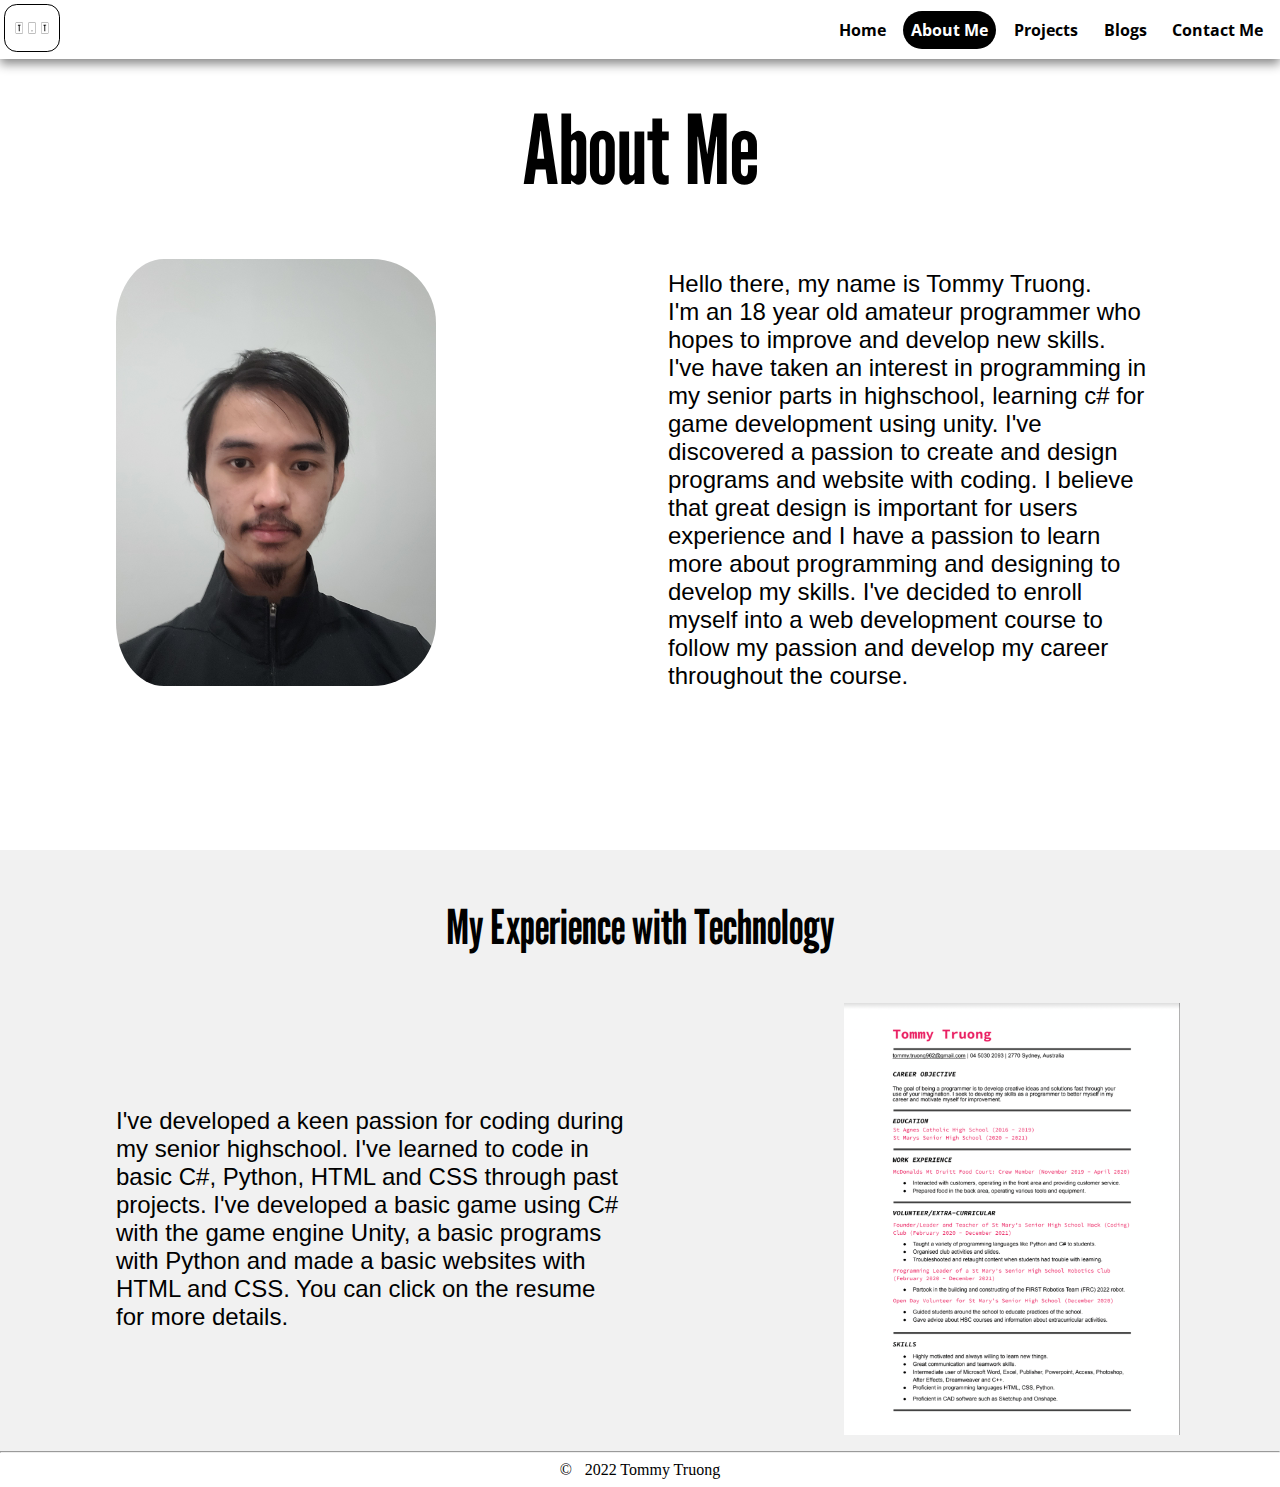
==== About-Me.html @ b5cc18b6 "final" ====
<!DOCTYPE html>
<html lang="en">
  <head>
    <meta charset="UTF-8" />
    <meta http-equiv="X-UA-Compatible" content="IE=edge" />
    <meta name="viewport" content="width=device-width, initial-scale=1.0" />
    <title>About Me</title>
    <link rel="stylesheet" href="style.css" />
    <link rel="preconnect" href="https://fonts.googleapis.com" />
    <link rel="preconnect" href="https://fonts.gstatic.com" crossorigin />
    <link
      rel="stylesheet"
      href="https://cdnjs.cloudflare.com/ajax/libs/font-awesome/4.7.0/css/font-awesome.min.css"
    />
  </head>
  <body>
    <!-- Navigation Bar-->
    <nav>
      <img src="Images/TT-logos.svg" alt="Logo" class="logo" />
      <input type="checkbox" id="click" />
      <label for="click" class="menu-bar">
        <i class="fa fa-bars"></i>
      </label>
      <ul>
        <li><a href="index.html">Home</a></li>
        <li><a href="About-Me.html" class="active">About Me</a></li>
        <li><a href="Projects.html">Projects</a></li>
        <li><a href="Blogs.html">Blogs</a></li>
        <li><a href="Contact-Me.html">Contact Me</a></li>
      </ul>
    </nav>

    <!--Header-->
    <header class="about-me">
      <h1>About Me</h1>
    </header>
    <!-- Main Content -->
    <main class="about-me-content">
      <img src="Images/Photo.jpg" alt="selfie-photo" />
      <p>
        Hello there, my name is Tommy Truong.<br />
        I'm an 18 year old amateur programmer who hopes to improve and develop
        new skills. I've have taken an interest in programming in my senior
        parts in highschool, learning c# for game development using unity. I've
        discovered a passion to create and design programs and website with
        coding. I believe that great design is important for users experience
        and I have a passion to learn more about programming and designing to
        develop my skills. I've decided to enroll myself into a web development
        course to follow my passion and develop my career throughout the course.
      </p>
    </main>

    <section class="experience">
      <h2>My Experience with Technology</h2>
      <div class="experience-content">
        <p>
          I've developed a keen passion for coding during my senior highschool.
          I've learned to code in basic C#, Python, HTML and CSS through past
          projects. I've developed a basic game using C# with the game engine
          Unity, a basic programs with Python and made a basic websites with
          HTML and CSS. You can click on the resume for more details.
        </p>
        <a
          href="https://drive.google.com/file/d/1ZmtoTCa5LMk7BPCjzWtF77D8kK9h1fjk/view?usp=sharing"
          class="resume-img"
        ></a>
      </div>
    </section>
    <!--Footer-->
    <hr />
    <footer>
      <span>&#169;</span>
      <p>2022 Tommy Truong</p>
    </footer>
  </body>
</html>
---- style.css ----
/* Font Imports */
@import url("https://fonts.googleapis.com/css2?family=League+Gothic&family=Open+Sans:wght@400;600&family=Roboto:wght@100&display=swap");
@import url("https://fonts.googleapis.com/css2?family=League+Gothic&family=Open+Sans:wght@400;600&family=Roboto:wght@100&family=Smooch+Sans:wght@600&display=swap");
@import url("https://fonts.googleapis.com/css2?family=Bebas+Neue&display=swap");
@import url('https://fonts.googleapis.com/css2?family=Bebas+Neue&display=swap');

/* Custom Variables */
:root {
  --white: #ffffff;
  --black: #000000;
  --grey: #f1f1f1;
}
/*Resets Base */
* {
  margin: 0;
  padding: 0;
  box-sizing: border-box;
}

/* Navigation Bar */

nav {
  width: 100vw;
  height: 3.7rem;
  background-color: var(--white);
  display: flex;
  justify-content: space-between;
  padding: 0.25rem;
  box-shadow: 0px 5px 10px #888888;
}
li,
a {
  text-decoration: none;
  list-style: none;
  color: var(--black);
}



.logo { /* Logo on the top left */
  width: 3.5rem;
  height: 3rem;
  border: solid 0.1rem black;
  border-radius: 0.8rem;
  z-index: 10;
  background-color: var(--white);
}

nav ul {
  display: flex;
  flex-direction: row;
  align-items: center;
}
#click:checked ~ ul {
  left: 0%;
}

#click {
  display: none;
}
nav .menu-bar i {
  color: var(--black);
  font-size: 2rem;
  display: flex;
  padding-top: 0.2rem;
  display: none;
  cursor: pointer;
}

nav .menu-bar {
  z-index: 10;
}

nav ul li {
  padding: 0.3rem;
}

nav ul li a {
  font-family: "Open Sans", sans-serif;
  font-weight: bold;
  color: black;
  border-radius: 2rem;
  padding: 0.5rem;
  transition: all 0.2s ease;
  white-space: nowrap;
}

nav ul li a:hover {
  background-color: var(--black);
  color: var(--white);
}

@media (max-width: 500px) {
  nav ul {
    position: absolute;
    flex-direction: column;
    background-color: var(--grey);
    height: 23rem;
    width: 100vw;
    top: 3.5rem;
    padding-top: 1rem;
    row-gap: 2.5rem;
    left: -120%;
    transition: all 0.4s ease;
    box-shadow: 0px 5px 10px #888888;
    z-index: 5;
  }

  nav .menu-bar i {
    display: flex;
  }
}

.active {
  color: white;
  background-color: black;
}

/* Base Element Styling */
header {
  /* Header */
  text-align: center;
  padding: 2rem;
  display: block;
  font-family: "League Gothic", sans-serif;
  font-size: clamp(1.5rem, 1.5rem + 2.5vw, 3rem);
}

footer {
  /* Footer */
  padding: 0.5rem;
  display: flex;
  justify-content: center;
  gap: 1%;
}
/* Homepage */
.homepage {
  position: relative;
  height: 100vh;
  width: 100%;
  display: flex;
  align-items: center;
  justify-content: center;
  content: "";
  background: url("Images/pexels-hasan-albari-1229861.jpg") center;
  background-size: cover;
  opacity: 0.9;
  flex-direction: column;
  justify-content: center;
  color: white;
}

.homepage > h1 {
  z-index: 1;
  font-size: clamp(3rem, 2rem + 4vw, 8rem);
  white-space: nowrap;
}
.homepage > p {
  z-index: 1;
  font-size: clamp(1.5rem, 1rem + 2vw, 4rem);
}

.home-contacts i {
  width: 10rem;
}

/* About Me Page */

.about-me-content {
  display: flex;
  justify-content: center;
  flex-direction: row;
  align-items: center;
  flex-wrap: wrap;
  justify-content: space-around;
  padding-bottom: 8rem;
}

.about-me-content img {
  width: min(2vw + 60%, 21rem);
  padding-left: 1rem;
  border-radius: 4rem;
  margin-bottom: 1rem;
}



.about-me-content p {
  padding: 2rem;
  width: min(0.1vw + 60%, 34rem);
  font-size: clamp(0.5rem, 0.5rem + 2vw, 1.5rem);
  font-family: "Fira Sans", sans-serif;
}

/* About Me -> My experience with technology */

.experience {
  background-color: var(--grey);
}

.experience h2 {
  text-align: center;
  padding: 3rem;
  font-family: "League Gothic", sans-serif;
  display: block;
  font-size: clamp(1.5rem, 1.5rem + 2.5vw, 3rem);
}

.experience-content {
  display: flex;
  justify-content: space-around;
  align-items: center;
  flex-wrap: wrap;
  padding-bottom: 1rem;
}

.experience-content img {
  width: min(1vw + 60%, 21rem);
  padding: 1rem;
}


.resume-img{ /* The image for my resume. This is attached to a <a> tag */
  background: url("Images/Resume.png") no-repeat;
  background-size: cover;
  display: flex;
  width: min(1vw + 100%, 21rem);
  height: 27rem;
}

.experience-content p {
  width: min(1vw + 60%, 34rem);
  font-family: "Fira Sans", sans-serif;
  font-size: clamp(0.5rem, 0.5rem + 2vw, 1.5rem);
  padding: 1rem;
}
/* Projects */
.main-projects{
  display: flex;
  justify-content: space-around;
  align-items: center;
  flex-wrap: wrap;
  margin-bottom: 12rem;
}

.projects-links{
  font-weight: bold;
  margin-left: 15%;
  margin-right: 25%;
  text-decoration: underline;
}



/* Blogs */
.main-blog {
  display: flex;
  justify-content: space-around;
  flex-wrap: wrap;
}

.card {
  margin: 1.9rem;
  position: relative;
  transition: all 0.1s ease-in;
  top: 0;
  cursor: pointer;
  box-shadow: 0 2px 5px rgba(0, 0, 0, 0.1);
}

.card:hover {
  top: -0.5rem;
  box-shadow: 0 4px 5px rgba(0, 0, 0, 0.2);
}

.card img {
  width: 20rem;
  position: relative;
  top: 0.25rem;
}

.container {
  background-color: var(--grey);
  padding: 0.5rem;
  bottom: 0.25rem;
  height: auto;
  width: 20rem;
  font-size: clamp(0.5rem, 0.5rem + 2vw, 1.5rem);
  text-transform: uppercase;
  font-family: 'Bebas Neue', cursive;
}



.date-time{
  padding: 0.3rem;
  background-color: var(--grey);
  text-align: center;
}

/* Contact Me */
.contacts-info img {
  width: 21rem;
  border: 0.5rem solid black;
  border-radius: 70%;
}

.contact-container p {
  font-size: clamp(1.5rem, 1rem + 2vw, 4rem);
  align-self: center;
  font-family: "Bebas Neue", cursive;
  padding: 1.5rem;
  margin-left: 1.5rem;
}

.icons { /* Icons for Linkedin, Instagram, Github and Twitter */
  display: flex;
  justify-content: center;
  gap: 12%;
  font-size: 2.5rem;
  padding: 2rem;
}

.contact-container {
  display: flex;
  justify-content: space-around;
  flex-wrap: wrap;
}
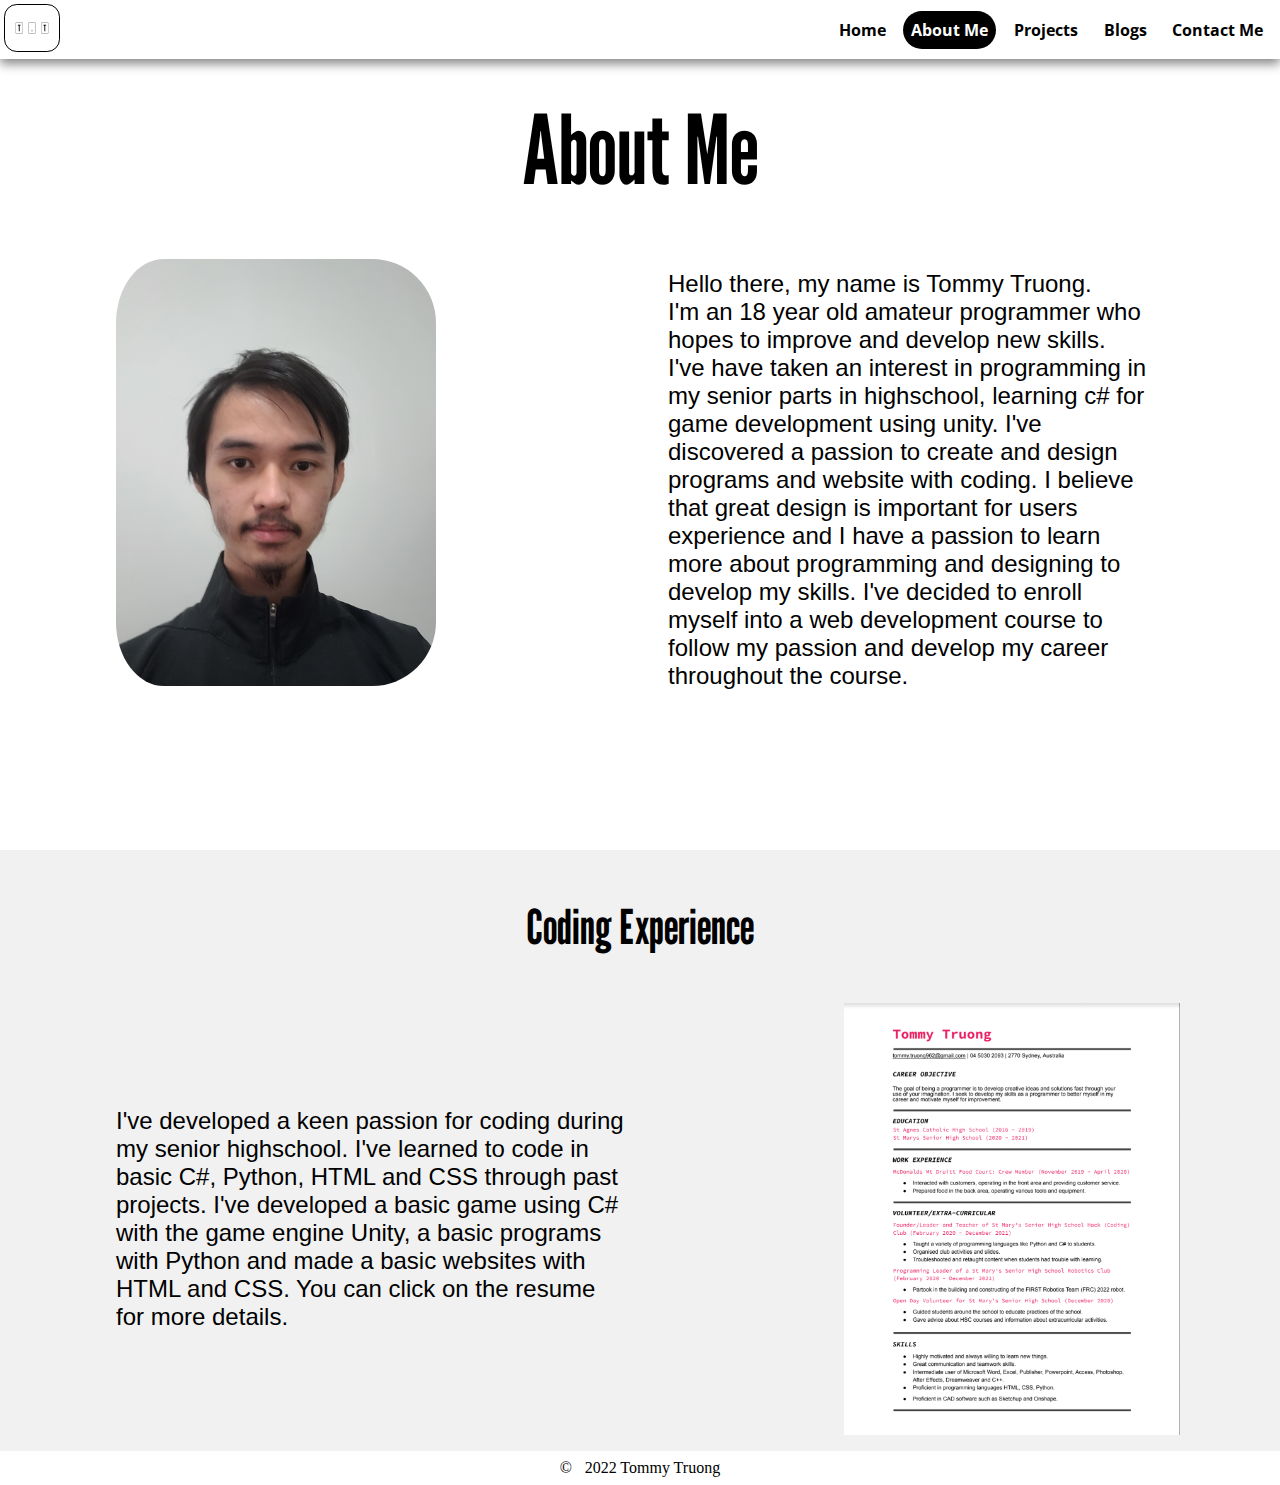
==== commit a29ce08b: "finished comments" ====
--- a/About-Me.html
+++ b/About-Me.html
@@ -14,7 +14,7 @@
     />
   </head>
   <body>
-    <!-- Navigation Bar-->
+     <!-- Text Component - Navigation Bar (Home/About Me/Projects/Blogs/Contact-Me)-->
     <nav>
       <img src="Images/TT-logos.svg" alt="Logo" class="logo" />
       <input type="checkbox" id="click" />
@@ -30,11 +30,11 @@
       </ul>
     </nav>
 
-    <!--Header-->
+    <!-- Text Component - Header-->
     <header class="about-me">
       <h1>About Me</h1>
     </header>
-    <!-- Main Content -->
+    <!-- Text/Graphical Component - Main Content -->
     <main class="about-me-content">
       <img src="Images/Photo.jpg" alt="selfie-photo" />
       <p>
@@ -49,9 +49,9 @@
         course to follow my passion and develop my career throughout the course.
       </p>
     </main>
-
+    <!-- Text/Graphical Component - Section Content -->
     <section class="experience">
-      <h2>My Experience with Technology</h2>
+      <h2>Coding Experience</h2>
       <div class="experience-content">
         <p>
           I've developed a keen passion for coding during my senior highschool.
@@ -62,12 +62,12 @@
         </p>
         <a
           href="https://drive.google.com/file/d/1ZmtoTCa5LMk7BPCjzWtF77D8kK9h1fjk/view?usp=sharing"
-          class="resume-img"
+          class="resume-img" target="_Blank"
         ></a>
       </div>
     </section>
+    
     <!--Footer-->
-    <hr />
     <footer>
       <span>&#169;</span>
       <p>2022 Tommy Truong</p>
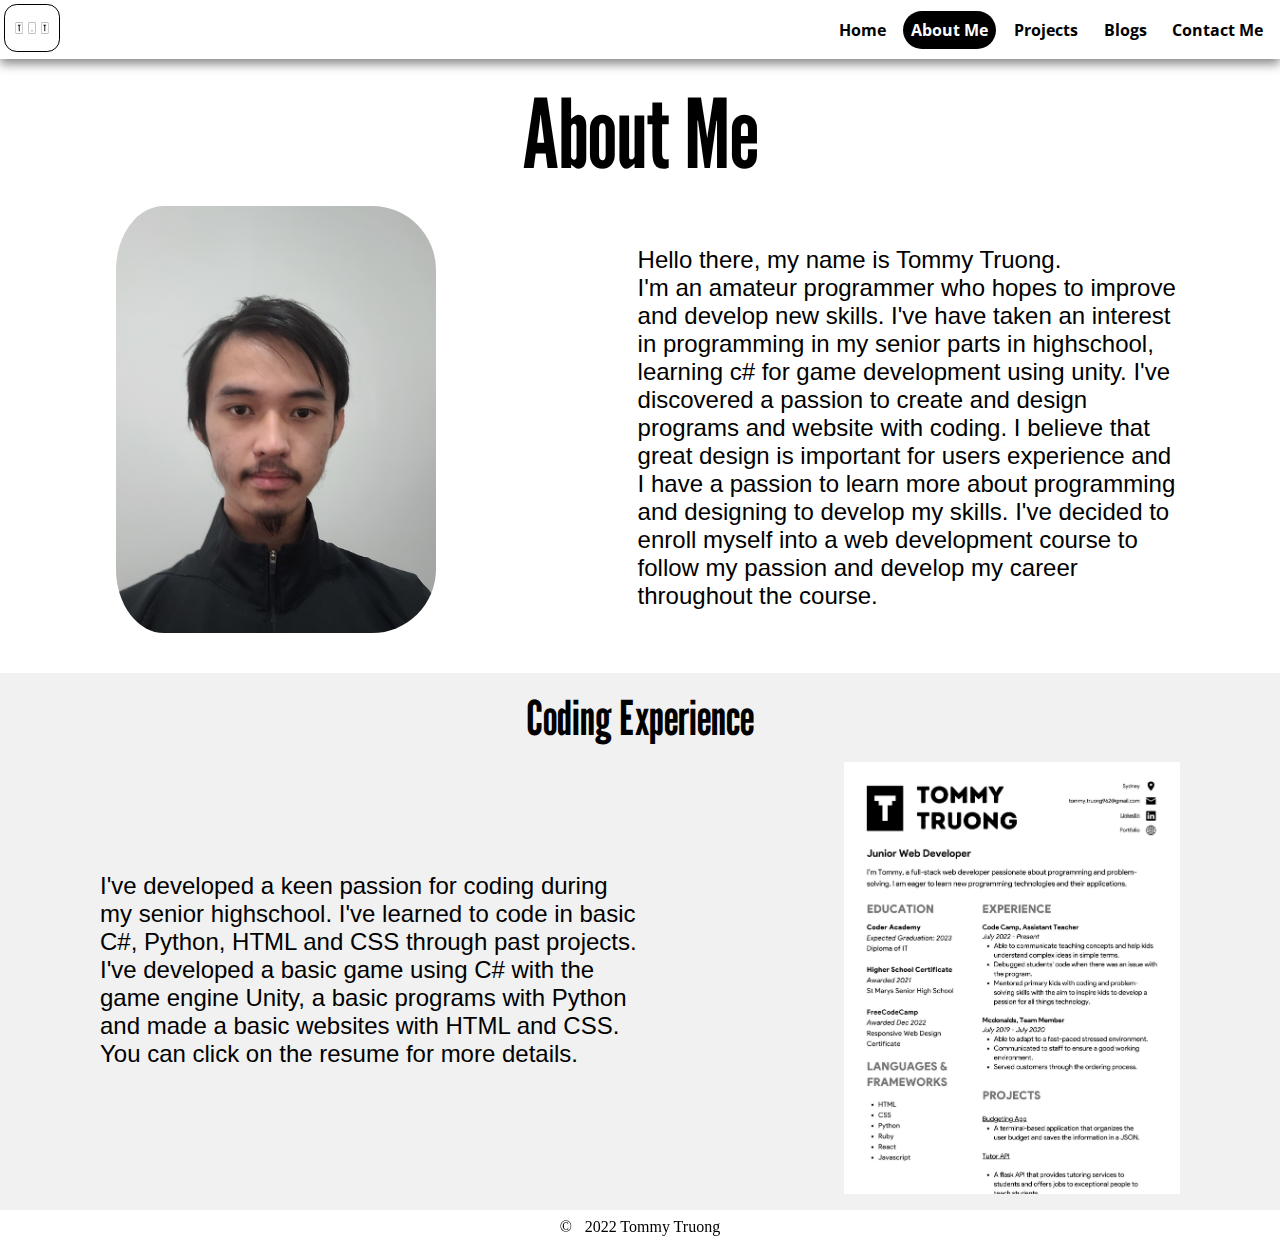
==== commit cfeeb645: "Updated github and projects" ====
--- a/About-Me.html
+++ b/About-Me.html
@@ -39,7 +39,7 @@
       <img src="Images/Photo.jpg" alt="selfie-photo" />
       <p>
         Hello there, my name is Tommy Truong.<br />
-        I'm an 18 year old amateur programmer who hopes to improve and develop
+        I'm an amateur programmer who hopes to improve and develop
         new skills. I've have taken an interest in programming in my senior
         parts in highschool, learning c# for game development using unity. I've
         discovered a passion to create and design programs and website with
--- a/style.css
+++ b/style.css
@@ -2,13 +2,14 @@
 @import url("https://fonts.googleapis.com/css2?family=League+Gothic&family=Open+Sans:wght@400;600&family=Roboto:wght@100&display=swap");
 @import url("https://fonts.googleapis.com/css2?family=League+Gothic&family=Open+Sans:wght@400;600&family=Roboto:wght@100&family=Smooch+Sans:wght@600&display=swap");
 @import url("https://fonts.googleapis.com/css2?family=Bebas+Neue&display=swap");
-@import url('https://fonts.googleapis.com/css2?family=Bebas+Neue&display=swap');
+@import url("https://fonts.googleapis.com/css2?family=Bebas+Neue&display=swap");
 
 /* Custom Variables */
 :root {
   --white: #ffffff;
   --black: #000000;
   --grey: #f1f1f1;
+  --blue: #2b56d4;
 }
 /*Resets Base */
 * {
@@ -17,6 +18,33 @@
   box-sizing: border-box;
 }
 
+body{
+  height: 100vh;
+}
+
+/* Base Element Styling */
+
+
+header {
+  /* Header */
+  text-align: center;
+  padding: 1rem;
+  display: block;
+  font-family: "League Gothic", sans-serif;
+  font-size: clamp(1.5rem, 1.5rem + 2.5vw, 3rem);
+}
+
+footer {
+  /* Footer */
+  display: flex;
+  justify-content: center;
+  padding: 0.5rem;
+  position: sticky;
+  top: 95%;
+  gap: 1%;
+}
+
+
 /* Navigation Bar */
 
 nav {
@@ -35,9 +63,8 @@
   color: var(--black);
 }
 
-
-
-.logo { /* Logo on the top left */
+.logo {
+  /* Logo on the top left */
   width: 3.5rem;
   height: 3rem;
   border: solid 0.1rem black;
@@ -116,23 +143,7 @@
   background-color: black;
 }
 
-/* Base Element Styling */
-header {
-  /* Header */
-  text-align: center;
-  padding: 2rem;
-  display: block;
-  font-family: "League Gothic", sans-serif;
-  font-size: clamp(1.5rem, 1.5rem + 2.5vw, 3rem);
-}
-
-footer {
-  /* Footer */
-  padding: 0.5rem;
-  display: flex;
-  justify-content: center;
-  gap: 1%;
-}
+
 /* Homepage */
 .homepage {
   position: relative;
@@ -173,7 +184,7 @@
   align-items: center;
   flex-wrap: wrap;
   justify-content: space-around;
-  padding-bottom: 8rem;
+  padding-bottom: 1.5rem;
 }
 
 .about-me-content img {
@@ -183,10 +194,8 @@
   margin-bottom: 1rem;
 }
 
-
-
 .about-me-content p {
-  padding: 2rem;
+  padding: 0.1rem;
   width: min(0.1vw + 60%, 34rem);
   font-size: clamp(0.5rem, 0.5rem + 2vw, 1.5rem);
   font-family: "Fira Sans", sans-serif;
@@ -200,7 +209,7 @@
 
 .experience h2 {
   text-align: center;
-  padding: 3rem;
+  padding: 1rem;
   font-family: "League Gothic", sans-serif;
   display: block;
   font-size: clamp(1.5rem, 1.5rem + 2.5vw, 3rem);
@@ -219,9 +228,9 @@
   padding: 1rem;
 }
 
-
-.resume-img{ /* The image for my resume. This is attached to a <a> tag */
-  background: url("Images/Resume.png") no-repeat;
+.resume-img {
+  /* The image for my resume. This is attached to a <a> tag */
+  background: url("Images/resume.jpg") no-repeat;
   background-size: cover;
   display: flex;
   width: min(1vw + 100%, 21rem);
@@ -232,31 +241,35 @@
   width: min(1vw + 60%, 34rem);
   font-family: "Fira Sans", sans-serif;
   font-size: clamp(0.5rem, 0.5rem + 2vw, 1.5rem);
-  padding: 1rem;
+  padding-bottom: 1rem;
 }
 /* Projects */
-.main-projects{
-  display: flex;
-  justify-content: space-around;
-  align-items: center;
-  flex-wrap: wrap;
-  margin-bottom: 12rem;
-}
-
-.projects-links{
+.main-projects {
+  display: flex;
+  justify-content: space-around;
+  align-items: center;
+  flex-wrap: wrap;
+ 
+}
+
+
+.projects-links {
   font-weight: bold;
-  margin-left: 15%;
-  margin-right: 25%;
+  display: flex;
+  justify-content: space-around;
   text-decoration: underline;
 }
 
-
-
-/* Blogs */
+.projects-links:hover {
+  color: var(--blue);
+}
+
+/* Blogs + Projects */
 .main-blog {
   display: flex;
   justify-content: space-around;
   flex-wrap: wrap;
+  align-items: center;
 }
 
 .card {
@@ -287,12 +300,11 @@
   width: 20rem;
   font-size: clamp(0.5rem, 0.5rem + 2vw, 1.5rem);
   text-transform: uppercase;
-  font-family: 'Bebas Neue', cursive;
-}
-
-
-
-.date-time{
+  font-family: "Bebas Neue", cursive;
+  text-align: center;
+}
+
+.date-time {
   padding: 0.3rem;
   background-color: var(--grey);
   text-align: center;
@@ -313,7 +325,8 @@
   margin-left: 1.5rem;
 }
 
-.icons { /* Icons for Linkedin, Instagram, Github and Twitter */
+.icons {
+  /* Icons for Linkedin, Instagram, Github and Twitter */
   display: flex;
   justify-content: center;
   gap: 12%;
